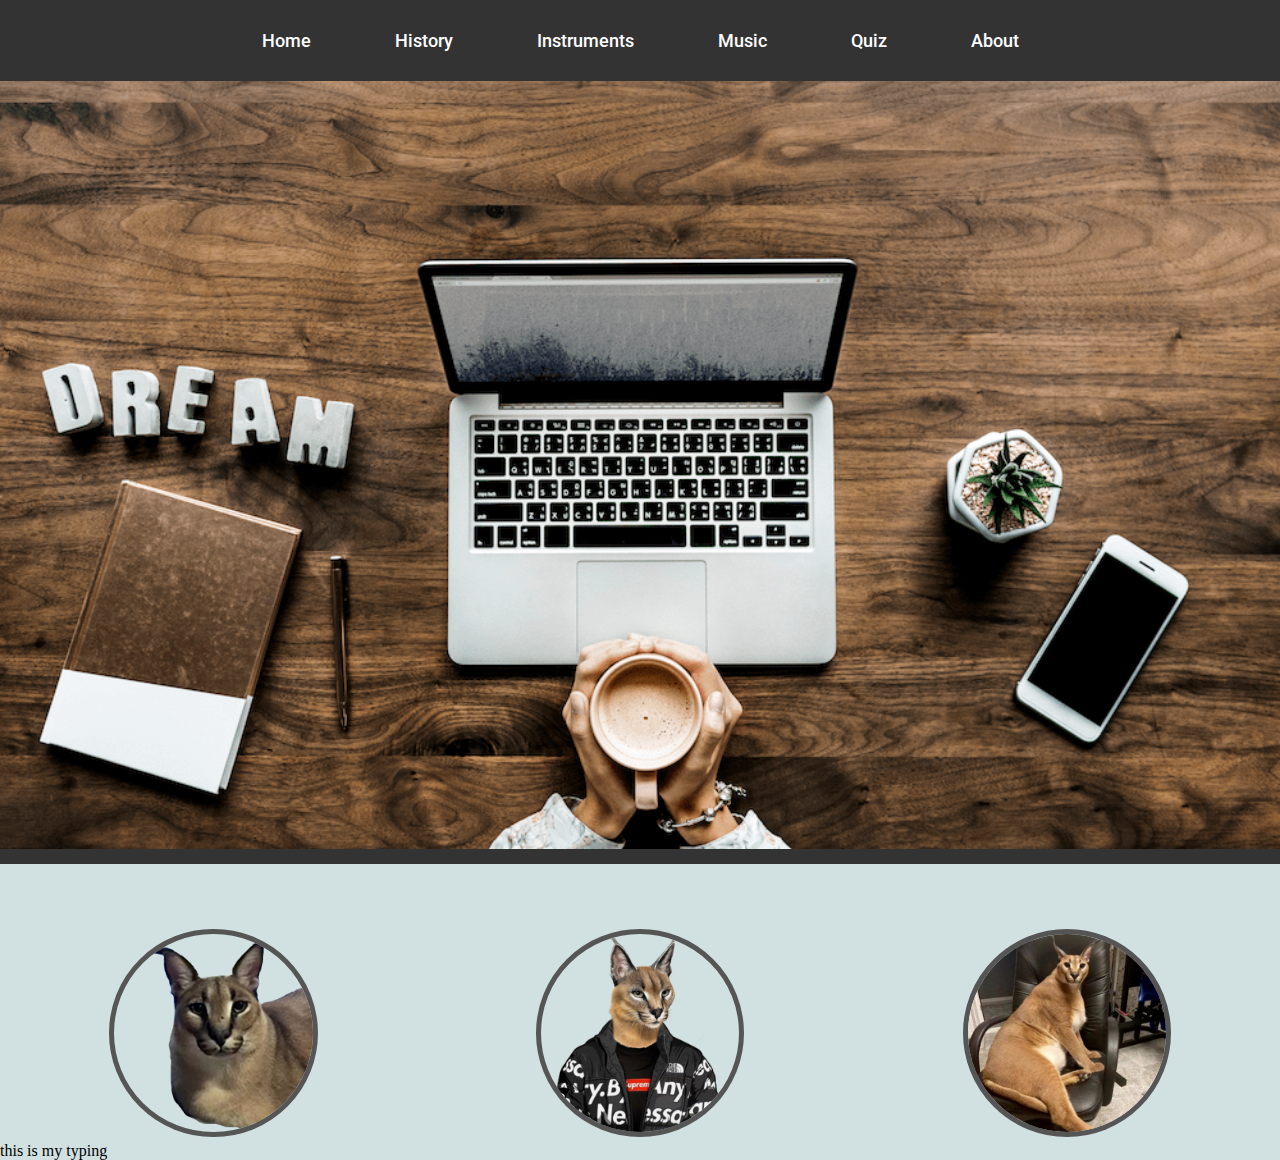
==== index.html @ 9a358d40 "figured out how to center my images >.<" ====
<!DOCTYPE html>

<html lang="en">

<head>
  <meta charset="utf-8">
  <title>Traditional Jazz in New Orleans</title>
  <meta name="description" content="Music in New Orleans Final Project">
  <meta name="author" content="Austin Lee">
  <meta name="viewport" content="width=device-width, initial-scale=1">
  <link rel="stylesheet" href="css/style.css">

</head>

<body>

  <nav>
    <ul class="nav_links">
      <li><a href="index.html">Home</a></li>
      <li><a href="#">History</a></li>
      <li><a href="#">Instruments</a></li>
      <li><a href="#">Music</a></li>
      <li><a href="#">Quiz</a></li>
      <li><a href="#">About</a></li>
    </ul>
  </nav>

<div id="slider">
  <figure>
    <img src="images/desk.png">
    <img src="images/desk2.png">
    <img src="images/desk.png">
    <img src="images/desk3.png">
    <img src="images/desk.png">
  </figure>
</div>

<div class="row" id ="circle-images">
 <div class="column">
   <img src="images/slide1.png" style="width:50%">
 </div>
 <div class="column">
   <img src="images/slide2.png" style="width:50%">
 </div>
 <div class="column">
   <img src="images/slide3.png" style="width:50%">
 </div>
</div>


<p>
  this is my typing
</p>

</body>
</html>
---- css/style.css ----
@import url('https://fonts.googleapis.com/css2?family=Roboto:wght@500&display=swap');

* {
  box-sizing: border-box;
  margin: 0;
  padding: 0;
  background-color: #d1e0e0;
}

/*==========Nav Bar============*/
li, a {
  font-family: "Roboto", sans-serif;
  font-weight: 500;
  font-size: large;
  color: white;
  text-decoration: none;
}

header {
  display: flex;
  justify-content: space-between;
  align-items: center;
  padding: 30px 10px;
}

.nav_links {
  list-style: none;
  text-align: center;
  background-color: #333;

}

.nav_links li {
  display: inline-block;
  padding: 30px 40px;
  background-color: #333;
}

.nav_links li a {
  transition: all 0.3s ease 0s;
  background-color: #333;
}

.nav_links li a:hover {
  color: #6495ED;
}

/*==========Image Slider============*/
#slider{
  overflow: hidden;
}

#slider figure{
  position: relative;
  width: 500%;
  margin: 0;
  left: 0;
  animation: 20s slider infinite;
}

#slider figure img{
  width: 20%;
  float: left;
  border-bottom: 15px solid #333;
}

@keyframes slider {
  0%{
    left: 0;
  }
  20%{
    left: 0;
  }
  25%{
    left: -100%;
  }
  45%{
    left: -100%;
  }
  50%{
    left: -200%;
  }
  70%{
    left: -200%;
  }
  75%{
    left: -300%;
  }
  95%{
    left: -300%;
  }
  100%{
    left: -400%;
  }
}
/* ===========cirlce images================*/
#circle-images img{
  border: 5px solid #555;
  margin-top: 60px;
  border-radius: 50%;

/*center images*/
  display: block;
  margin-left: auto;
  margin-right: auto;
}

.row {
  display: flex;
}

.column {
  flex: 33.33%;
  padding: 5px;
}
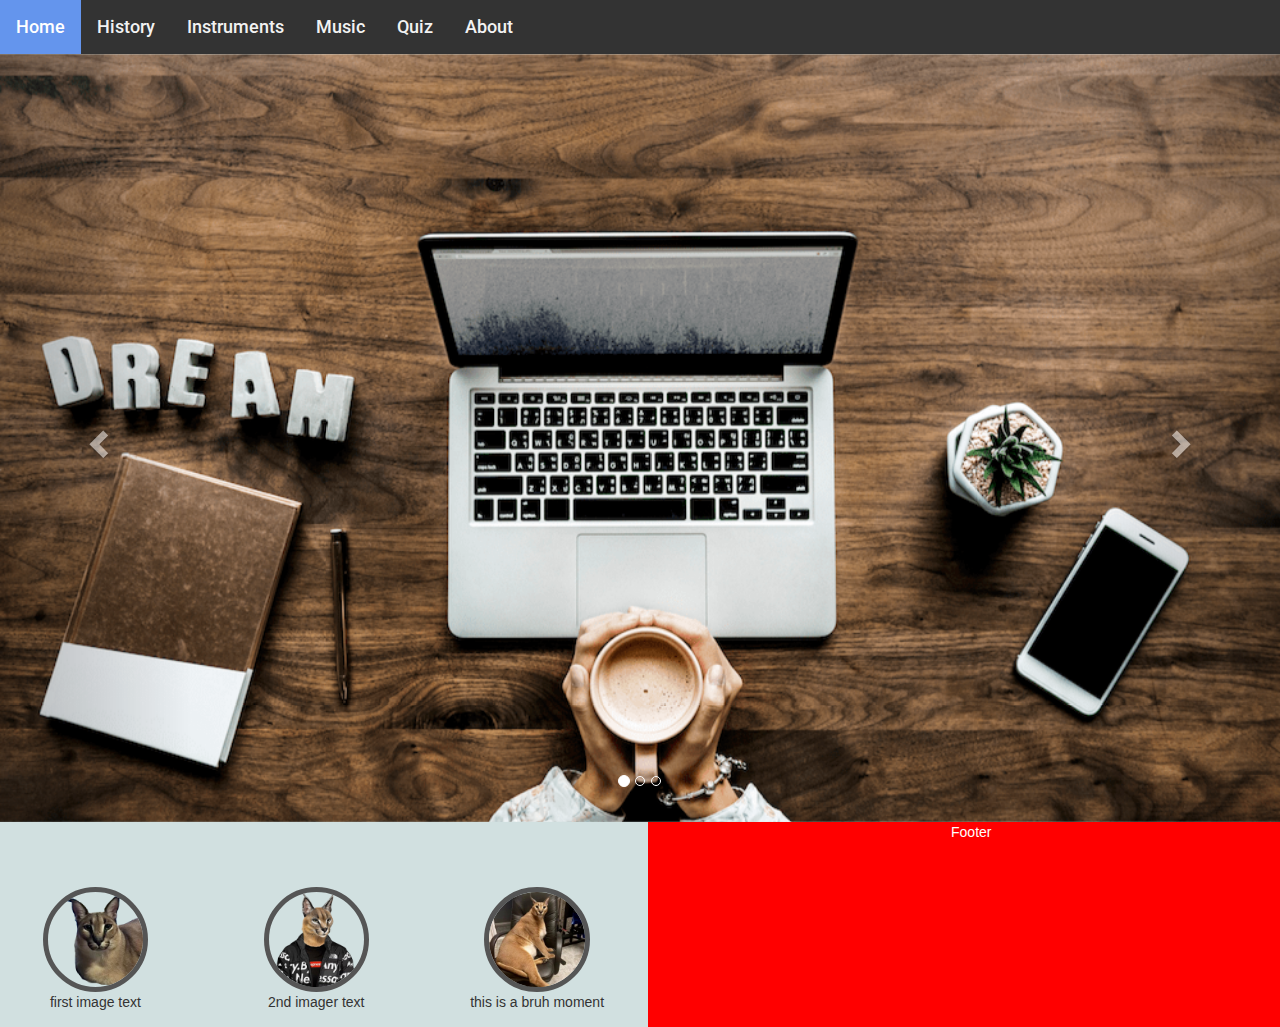
==== commit 7418c5f0: "changed nav bar and image slider so it works better" ====
--- a/index.html
+++ b/index.html
@@ -10,47 +10,86 @@
   <meta name="viewport" content="width=device-width, initial-scale=1">
   <link rel="stylesheet" href="css/style.css">
 
+  <link rel="stylesheet" href="https://maxcdn.bootstrapcdn.com/bootstrap/3.4.1/css/bootstrap.min.css">
+  <script src="https://ajax.googleapis.com/ajax/libs/jquery/3.5.1/jquery.min.js"></script>
+  <script src="https://maxcdn.bootstrapcdn.com/bootstrap/3.4.1/js/bootstrap.min.js"></script>
+
+
 </head>
 
 <body>
 
-  <nav>
-    <ul class="nav_links">
-      <li><a href="index.html">Home</a></li>
-      <li><a href="#">History</a></li>
-      <li><a href="#">Instruments</a></li>
-      <li><a href="#">Music</a></li>
-      <li><a href="#">Quiz</a></li>
-      <li><a href="#">About</a></li>
-    </ul>
-  </nav>
-
-<div id="slider">
-  <figure>
-    <img src="images/desk.png">
-    <img src="images/desk2.png">
-    <img src="images/desk.png">
-    <img src="images/desk3.png">
-    <img src="images/desk.png">
-  </figure>
-</div>
-
-<div class="row" id ="circle-images">
- <div class="column">
-   <img src="images/slide1.png" style="width:50%">
- </div>
- <div class="column">
-   <img src="images/slide2.png" style="width:50%">
- </div>
- <div class="column">
-   <img src="images/slide3.png" style="width:50%">
- </div>
-</div>
+<!-- nav bar -->
+  <nav class="topnav">
+      <a class="active" href="index.html">Home</a>
+      <a href="#">History</a>
+      <a href="#">Instruments</a>
+      <a href="#">Music</a>
+      <a href="#">Quiz</a>
+      <a href="#">About</a>
+ </nav>
 
 
-<p>
-  this is my typing
-</p>
+
+<!-- image carousel from W3 schools -->
+  <div id="myCarousel" class="carousel slide" data-ride="carousel">
+    <!-- Indicators -->
+    <ol class="carousel-indicators">
+      <li data-target="#myCarousel" data-slide-to="0" class="active"></li>
+      <li data-target="#myCarousel" data-slide-to="1"></li>
+      <li data-target="#myCarousel" data-slide-to="2"></li>
+    </ol>
+
+    <!-- Wrapper for slides -->
+    <div class="carousel-inner">
+      <div class="item active">
+        <img src="images/desk.png" alt="Los Angeles" style="width:100%;">
+      </div>
+
+      <div class="item">
+        <img src="images/desk2.png" alt="Chicago" style="width:100%;">
+      </div>
+
+      <div class="item">
+        <img src="images/desk3.png" alt="New york" style="width:100%;">
+      </div>
+    </div>
+
+    <!-- Left and right controls -->
+    <a class="left carousel-control" href="#myCarousel" data-slide="prev">
+      <span class="glyphicon glyphicon-chevron-left"></span>
+      <span class="sr-only">Previous</span>
+    </a>
+    <a class="right carousel-control" href="#myCarousel" data-slide="next">
+      <span class="glyphicon glyphicon-chevron-right"></span>
+      <span class="sr-only">Next</span>
+    </a>
+  </div>
+
+<!-- images at bottom -->
+  <div class="row" id="circle-images">
+    <div class="column">
+      <img src="images/slide1.png" style="width:50%">
+      <p class="text-center">
+        first image text
+      </p>
+    </div>
+    <div class="column">
+      <img src="images/slide2.png" style="width:50%">
+      <p class="text-center">
+        2nd imager text
+      </p>
+    </div>
+    <div class="column">
+      <img src="images/slide3.png" style="width:50%">
+      <p class="text-center">
+        this is a bruh moment
+      </p>
+  </div>
+
+  <div class="footer">
+    <p>Footer</p>
+  </div>
 
 </body>
 </html>
--- a/css/style.css
+++ b/css/style.css
@@ -4,94 +4,45 @@
   box-sizing: border-box;
   margin: 0;
   padding: 0;
-  background-color: #d1e0e0;
+
+}
+body{
+  background-color: #d1e0e0 !important;
 }
 
 /*==========Nav Bar============*/
-li, a {
+/* Add a black background color to the top navigation */
+.topnav {
+  position: relative;
+  background-color: #333;
+  overflow: hidden;
+
+
+}
+
+/* Style the links inside the navigation bar */
+.topnav a {
+  float: left;
+  color: #f2f2f2;
+  text-align: center;
+  padding: 14px 16px;
+  text-decoration: none;
   font-family: "Roboto", sans-serif;
   font-weight: 500;
   font-size: large;
-  color: white;
+}
+
+/* Change the color of links on hover */
+.topnav a:hover {
+  background-color: #ddd;
+  color: black;
   text-decoration: none;
 }
 
-header {
-  display: flex;
-  justify-content: space-between;
-  align-items: center;
-  padding: 30px 10px;
-}
-
-.nav_links {
-  list-style: none;
-  text-align: center;
-  background-color: #333;
-
-}
-
-.nav_links li {
-  display: inline-block;
-  padding: 30px 40px;
-  background-color: #333;
-}
-
-.nav_links li a {
-  transition: all 0.3s ease 0s;
-  background-color: #333;
-}
-
-.nav_links li a:hover {
-  color: #6495ED;
-}
-
-/*==========Image Slider============*/
-#slider{
-  overflow: hidden;
-}
-
-#slider figure{
-  position: relative;
-  width: 500%;
-  margin: 0;
-  left: 0;
-  animation: 20s slider infinite;
-}
-
-#slider figure img{
-  width: 20%;
-  float: left;
-  border-bottom: 15px solid #333;
-}
-
-@keyframes slider {
-  0%{
-    left: 0;
-  }
-  20%{
-    left: 0;
-  }
-  25%{
-    left: -100%;
-  }
-  45%{
-    left: -100%;
-  }
-  50%{
-    left: -200%;
-  }
-  70%{
-    left: -200%;
-  }
-  75%{
-    left: -300%;
-  }
-  95%{
-    left: -300%;
-  }
-  100%{
-    left: -400%;
-  }
+/* Add a color to the active/current link */
+.topnav a.active {
+  background-color: #6495ED;
+  color: white;
 }
 /* ===========cirlce images================*/
 #circle-images img{
@@ -113,3 +64,14 @@
   flex: 33.33%;
   padding: 5px;
 }
+
+/* footer */
+.footer {
+   align-items: bottom;
+   left: 0;
+   bottom: 0;
+   width: 100%;
+   background-color: red;
+   color: white;
+   text-align: center;
+}
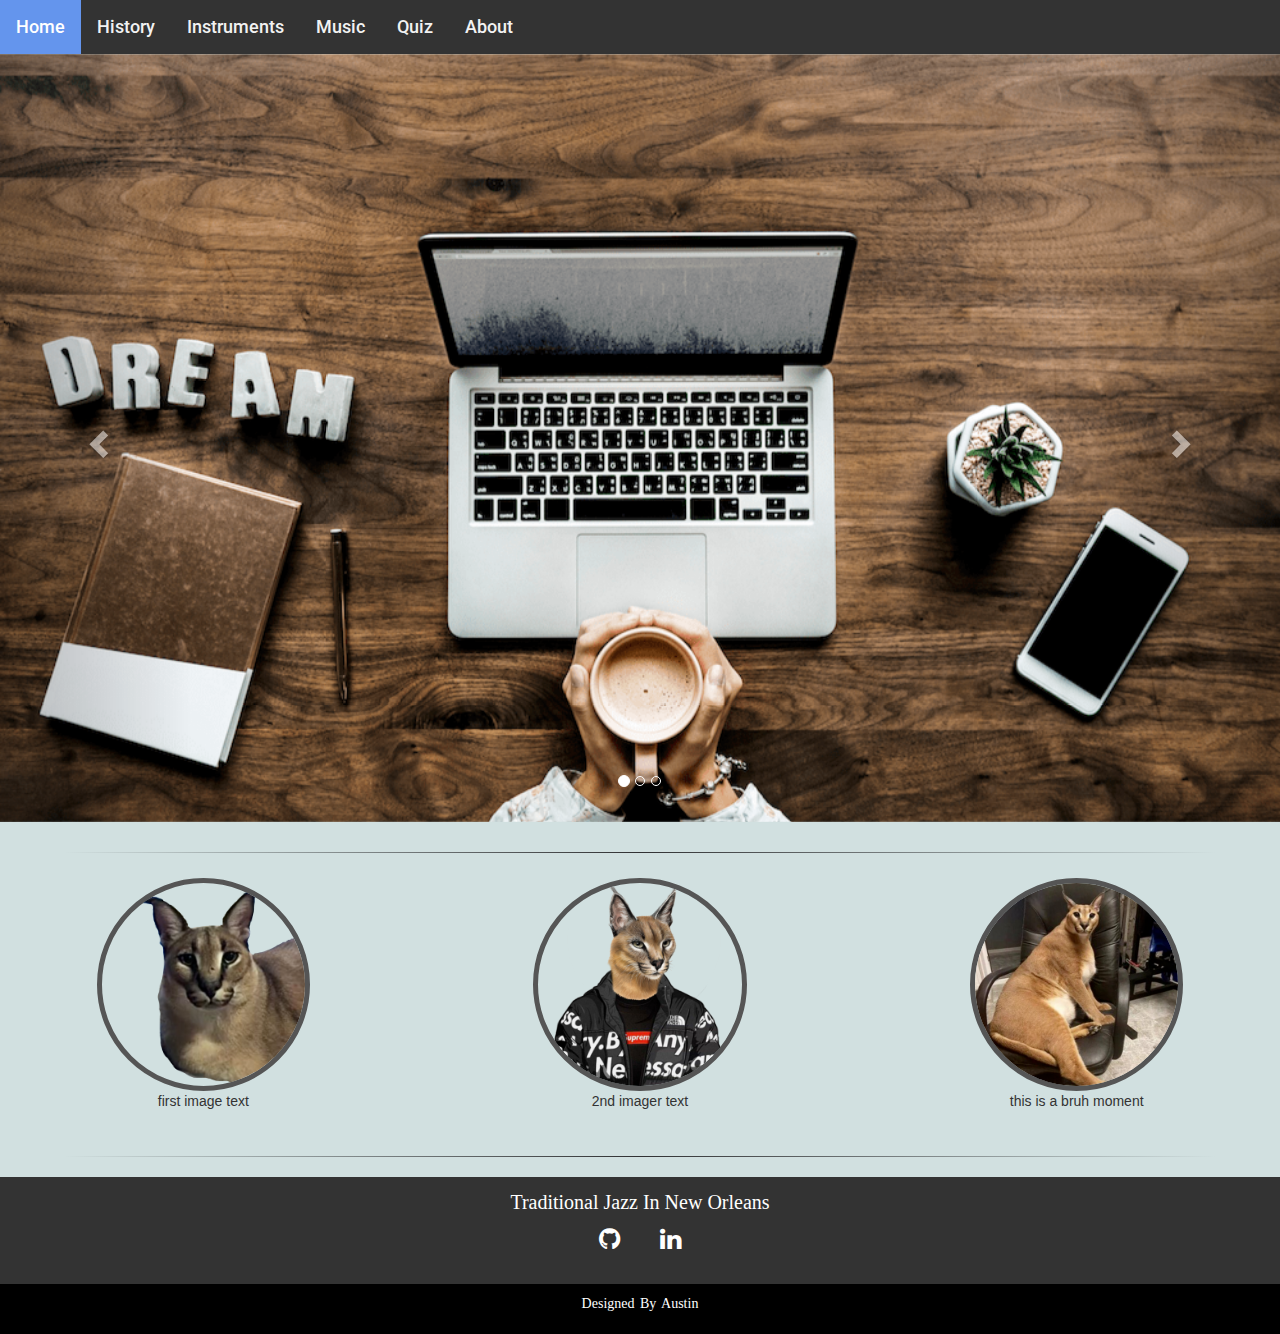
==== commit 3a40ca0f: "fixed footer, added dividers" ====
--- a/index.html
+++ b/index.html
@@ -13,25 +13,23 @@
   <link rel="stylesheet" href="https://maxcdn.bootstrapcdn.com/bootstrap/3.4.1/css/bootstrap.min.css">
   <script src="https://ajax.googleapis.com/ajax/libs/jquery/3.5.1/jquery.min.js"></script>
   <script src="https://maxcdn.bootstrapcdn.com/bootstrap/3.4.1/js/bootstrap.min.js"></script>
-
+  <link rel="stylesheet" href="https://stackpath.bootstrapcdn.com/font-awesome/4.7.0/css/font-awesome.min.css">
 
 </head>
 
 <body>
 
-<!-- nav bar -->
+  <!-- nav bar -->
   <nav class="topnav">
-      <a class="active" href="index.html">Home</a>
-      <a href="#">History</a>
-      <a href="#">Instruments</a>
-      <a href="#">Music</a>
-      <a href="#">Quiz</a>
-      <a href="#">About</a>
- </nav>
+    <a class="active" href="index.html">Home</a>
+    <a href="#">History</a>
+    <a href="#">Instruments</a>
+    <a href="#">Music</a>
+    <a href="#">Quiz</a>
+    <a href="#">About</a>
+  </nav>
 
-
-
-<!-- image carousel from W3 schools -->
+  <!-- image carousel from W3 schools -->
   <div id="myCarousel" class="carousel slide" data-ride="carousel">
     <!-- Indicators -->
     <ol class="carousel-indicators">
@@ -66,30 +64,52 @@
     </a>
   </div>
 
-<!-- images at bottom -->
-  <div class="row" id="circle-images">
-    <div class="column">
-      <img src="images/slide1.png" style="width:50%">
-      <p class="text-center">
-        first image text
-      </p>
-    </div>
-    <div class="column">
-      <img src="images/slide2.png" style="width:50%">
-      <p class="text-center">
-        2nd imager text
-      </p>
-    </div>
-    <div class="column">
-      <img src="images/slide3.png" style="width:50%">
-      <p class="text-center">
-        this is a bruh moment
-      </p>
+<!-- divider thing on page -->
+  <div class="wrapper">
+  	<div class="divider div-transparent"></div>
   </div>
 
-  <div class="footer">
-    <p>Footer</p>
-  </div>
+  <!-- images at bottom -->
+  <div class="images-box">
+    <div class="row" id="circle-images">
+      <div class="column">
+        <img src="images/slide1.png" style="width:50%">
+        <p class="text-center">
+          first image text
+        </p>
+      </div>
+      <div class="column">
+        <img src="images/slide2.png" style="width:50%">
+        <p class="text-center">
+          2nd imager text
+        </p>
+      </div>
+      <div class="column">
+        <img src="images/slide3.png" style="width:50%">
+        <p class="text-center">
+          this is a bruh moment
+        </p>
+      </div>
+    </div>
 
+    <!-- divider thing on page -->
+      <div class="wrapper">
+      	<div class="divider div-transparent"></div>
+      </div>
+
+    <!-- Footer -->
+    <footer>
+      <div class="footer-content">
+        <h3>Traditional Jazz in New Orleans</h3>
+        <ul class="socials">
+          <li><a href="#"><i class="fa fa-github"></i></a></li>
+          <li><a href="#"><i class="fa fa-linkedin"></i></a></li>
+        </ul>
+      </div>
+      <div class="footer-bottom">
+        <p>designed by Austin</p>
+      </div>
+    </footer>
 </body>
+
 </html>
--- a/css/style.css
+++ b/css/style.css
@@ -4,10 +4,11 @@
   box-sizing: border-box;
   margin: 0;
   padding: 0;
+}
 
-}
-body{
+body {
   background-color: #d1e0e0 !important;
+  position: relative;
 }
 
 /*==========Nav Bar============*/
@@ -16,8 +17,6 @@
   position: relative;
   background-color: #333;
   overflow: hidden;
-
-
 }
 
 /* Style the links inside the navigation bar */
@@ -44,13 +43,20 @@
   background-color: #6495ED;
   color: white;
 }
+
 /* ===========cirlce images================*/
-#circle-images img{
+.images-box {
+  position: absolute;
+  overflow: hidden;
+  width: 100%;
+}
+
+#circle-images img {
   border: 5px solid #555;
-  margin-top: 60px;
+  margin-top: 15x;
+  margin-bottom: auto;
   border-radius: 50%;
-
-/*center images*/
+  /*center images*/
   display: block;
   margin-left: auto;
   margin-right: auto;
@@ -65,13 +71,104 @@
   padding: 5px;
 }
 
+.text-center {
+  padding: auto;
+}
+
 /* footer */
-.footer {
-   align-items: bottom;
-   left: 0;
-   bottom: 0;
-   width: 100%;
-   background-color: red;
-   color: white;
-   text-align: center;
+footer {
+  position: relative;
+  bottom: 0;
+  background: #333;
+  height: auto;
+  width: 100%;
+  font-family: "Open Sans";
+  padding-top: 10px;
+  color: #fff;
 }
+
+.footer-content {
+  display: flex;
+  align-items: center;
+  justify-content: center;
+  flex-direction: column;
+  text-align: center;
+}
+
+.footer-content h3 {
+  font-size: 20px;
+  font-weight: 400;
+  text-transform: capitalize;
+  line-height: 30px;
+  margin: auto;
+}
+
+.socials {
+  list-style: none;
+  display: flex;
+  align-items: center;
+  justify-content: center;
+  margin: 10px 0 30px 0;
+}
+
+.socials li {
+  margin: 0 20px;
+}
+
+.socials a {
+  text-decoration: none;
+  color: #fff;
+}
+
+.socials a i {
+  font-size: 25px;
+  transition: color .4s ease;
+}
+
+.socials a:hover i {
+  color: #6495ED;
+}
+
+.footer-bottom {
+  background: #000;
+  width: 100vw;
+  padding: 10px 0;
+  text-align: center;
+}
+
+.footer-bottom p {
+  font-size: 14px;
+  word-spacing: 2px;
+  text-transform: capitalize;
+}
+
+.footer-bottom span {
+  text-transform: uppercase;
+  opacity: .4;
+  font-weight: 200;
+}
+
+/* deviders */
+.wrapper{
+  position: relative;
+	padding-bottom: 20px;
+}
+
+.divider
+{
+	position: relative;
+	margin-top: 30px;
+	height: 1px;
+}
+
+.div-transparent:before
+{
+	content: "";
+	position: absolute;
+	top: 0;
+	left: 5%;
+	right: 5%;
+	width: 90%;
+	height: 1px;
+	background-image: linear-gradient(to right, transparent, rgb(48,49,51), transparent);
+}
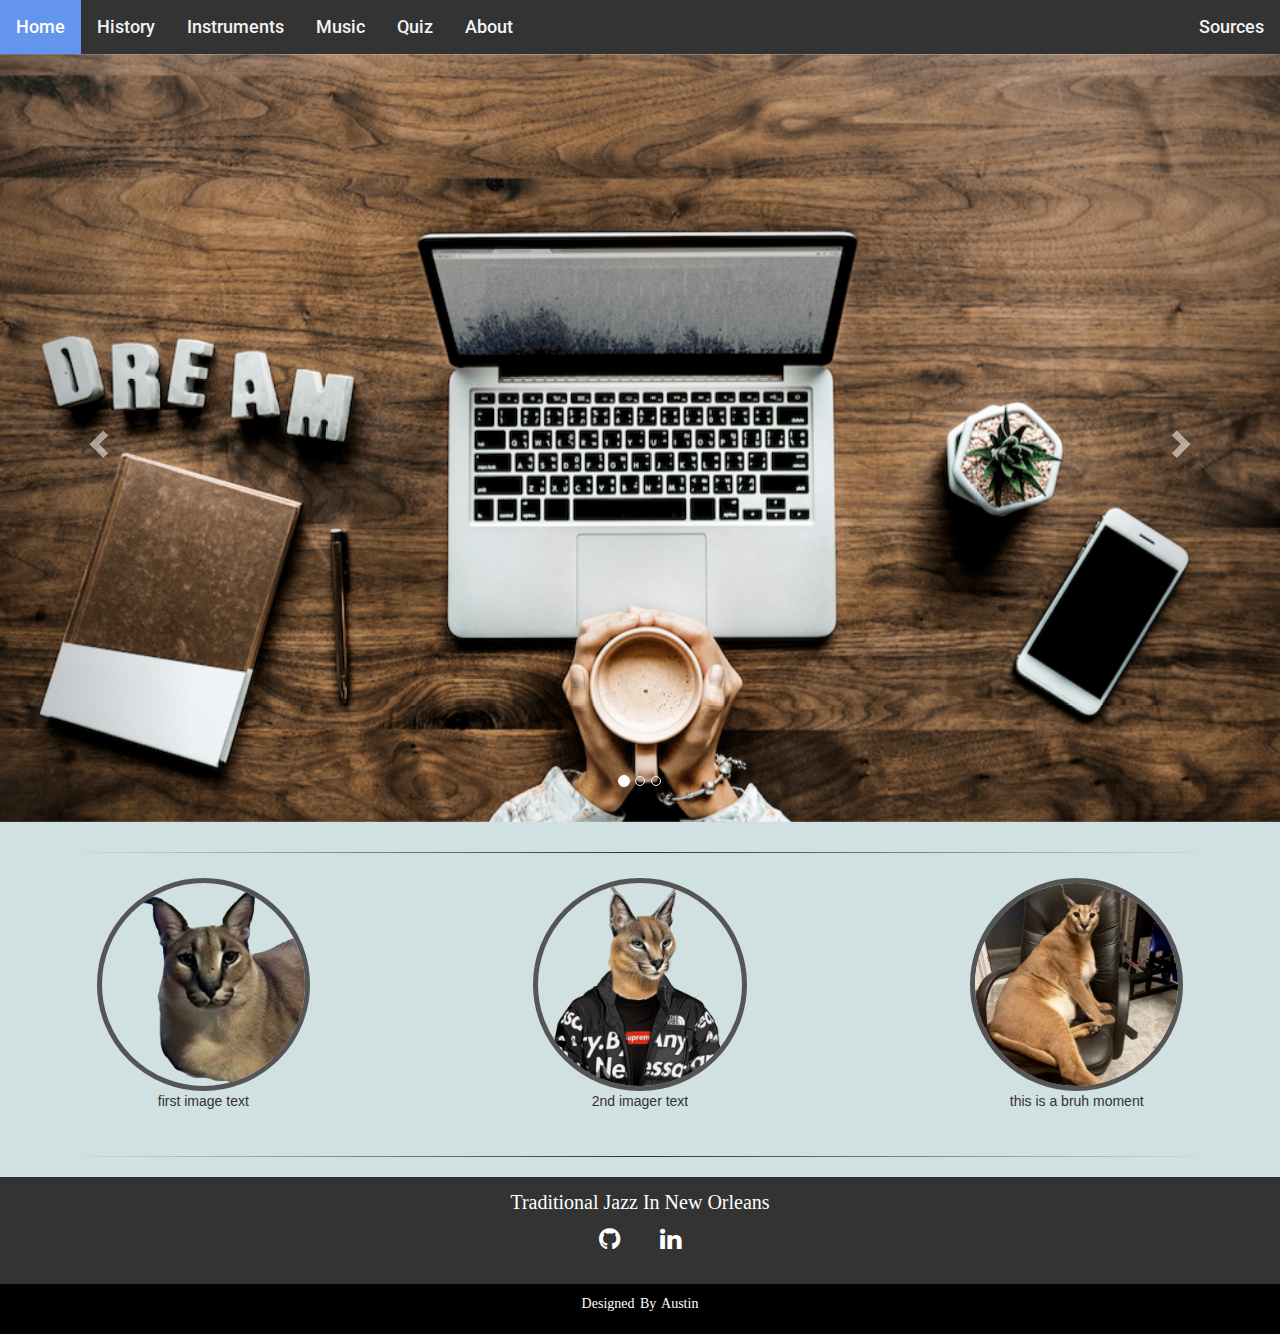
==== commit f7956b11: "created template for quiz and added the rest of the pages" ====
--- a/index.html
+++ b/index.html
@@ -21,12 +21,17 @@
 
   <!-- nav bar -->
   <nav class="topnav">
-    <a class="active" href="index.html">Home</a>
-    <a href="#">History</a>
-    <a href="#">Instruments</a>
-    <a href="#">Music</a>
-    <a href="#">Quiz</a>
-    <a href="#">About</a>
+    <div class="topnav-left">
+      <a class="active" href="index.html">Home</a>
+      <a href="history.html">History</a>
+      <a href="instruments.html">Instruments</a>
+      <a href="music.html">Music</a>
+      <a href="quiz.html">Quiz</a>
+      <a href="about.html">About</a>
+    </div>
+    <div class="topnav-right">
+      <a href="sources.html">Sources</a>
+    </div>
   </nav>
 
   <!-- image carousel from W3 schools -->
@@ -64,9 +69,9 @@
     </a>
   </div>
 
-<!-- divider thing on page -->
+  <!-- divider thing on page -->
   <div class="wrapper">
-  	<div class="divider div-transparent"></div>
+    <div class="divider div-transparent"></div>
   </div>
 
   <!-- images at bottom -->
@@ -93,23 +98,26 @@
     </div>
 
     <!-- divider thing on page -->
-      <div class="wrapper">
-      	<div class="divider div-transparent"></div>
-      </div>
+    <div class="wrapper">
+      <div class="divider div-transparent"></div>
+    </div>
 
     <!-- Footer -->
-    <footer>
-      <div class="footer-content">
-        <h3>Traditional Jazz in New Orleans</h3>
-        <ul class="socials">
-          <li><a href="#"><i class="fa fa-github"></i></a></li>
-          <li><a href="#"><i class="fa fa-linkedin"></i></a></li>
-        </ul>
-      </div>
-      <div class="footer-bottom">
-        <p>designed by Austin</p>
-      </div>
-    </footer>
+    <div class="footer-container">
+      <footer>
+        <div class="footer-content">
+          <h3>Traditional Jazz in New Orleans</h3>
+          <ul class="socials">
+            <li><a href="https://github.com/alee4"><i class="fa fa-github"></i></a></li>
+            <li><a href="www.linkedin.com/in/austinelee"><i class="fa fa-linkedin"></i></a></li>
+          </ul>
+        </div>
+        <div class="footer-bottom">
+          <p>designed by Austin</p>
+        </div>
+      </footer>
+    </div>
+
 </body>
 
 </html>
--- a/css/style.css
+++ b/css/style.css
@@ -9,6 +9,7 @@
 body {
   background-color: #d1e0e0 !important;
   position: relative;
+  height: 100%;
 }
 
 /*==========Nav Bar============*/
@@ -20,8 +21,19 @@
 }
 
 /* Style the links inside the navigation bar */
-.topnav a {
+.topnav-left a {
   float: left;
+  color: #f2f2f2;
+  text-align: center;
+  padding: 14px 16px;
+  text-decoration: none;
+  font-family: "Roboto", sans-serif;
+  font-weight: 500;
+  font-size: large;
+}
+
+.topnav-right a {
+  float: right;
   color: #f2f2f2;
   text-align: center;
   padding: 14px 16px;
@@ -76,9 +88,13 @@
 }
 
 /* footer */
+.footer-container {
+  position: relative;
+}
+
 footer {
   position: relative;
-  bottom: 0;
+  bottom: 0px;
   background: #333;
   height: auto;
   width: 100%;
@@ -149,26 +165,135 @@
 }
 
 /* deviders */
-.wrapper{
-  position: relative;
-	padding-bottom: 20px;
-}
-
-.divider
-{
-	position: relative;
-	margin-top: 30px;
-	height: 1px;
-}
-
-.div-transparent:before
-{
-	content: "";
-	position: absolute;
-	top: 0;
-	left: 5%;
-	right: 5%;
-	width: 90%;
-	height: 1px;
-	background-image: linear-gradient(to right, transparent, rgb(48,49,51), transparent);
-}
+.wrapper {
+  position: relative;
+  padding-bottom: 20px;
+}
+
+.divider {
+  position: relative;
+  margin-top: 30px;
+  height: 1px;
+}
+
+.div-transparent:before {
+  content: "";
+  position: absolute;
+  top: 0;
+  left: 5%;
+  right: 5%;
+  width: 90%;
+  height: 1px;
+  background-image: linear-gradient(to right, transparent, rgb(48, 49, 51), transparent);
+}
+
+/* css for images on history page and instruments page */
+.left-container {
+  /* margin: auto; */
+  /* width: 50%; */
+  /* background-color: green; */
+  display: block;
+  text-align: center;
+}
+
+.left-container-image {
+  /* display: inline-block; */
+  vertical-align: top;
+  width: 50%;
+  max-width: 500px;
+  max-height: 500px;
+  margin-left: 50px;
+  margin-top: 25px;
+  margin-bottom: 25px;
+  margin-right: 20px;
+  left: 50%;
+}
+
+.left-container-text {
+  display: inline-block;
+  /* background-color: white; */
+  width: 30%;
+}
+
+.right-container {
+  /* margin: auto; */
+  /* width: 50%; */
+  /* background-color: pink; */
+  display: block;
+  text-align: center;
+}
+
+.right-container-image {
+  /* display: inline-block; */
+  vertical-align: top;
+  width: 50%;
+  max-width: 500px;
+  max-height: 500px;
+  margin-right: 50px;
+  margin-top: 25px;
+  margin-bottom: 25px;
+  margin-left: 20px;
+  right: 50%;
+}
+
+.right-container-text {
+  display: inline-block;
+  /* background-color: white; */
+  width: 30%;
+}
+
+/* css for music page */
+.youtube-container {
+  text-align: center;
+  /* background-color: pink; */
+  padding-top: 30px;
+  padding-bottom: 30px;
+}
+
+.youtube-text-container {
+  width: 50%;
+  margin-left: auto;
+  margin-right: auto;
+  margin-top: 20px;
+}
+
+/* css for quiz page */
+.quiz-container{
+  text-align: center;
+  font-size: large;
+}
+.question{
+	font-weight: 600;
+}
+.answers {
+  margin-bottom: 20px;
+  text-align: left;
+  margin-left: 40%;
+}
+.answers label{
+  display: block;
+}
+
+#submit{
+	font-family: sans-serif;
+	font-size: 20px;
+	background-color: #279;
+	color: #fff;
+	border: 0px;
+	border-radius: 3px;
+	padding: 20px;
+	cursor: pointer;
+	margin-bottom: 20px;
+}
+#submit:hover{
+	background-color: #38a;
+}
+
+/* about page css */
+.about-text{
+  width: 50%;
+  margin-left: auto;
+  margin-right: auto;
+  margin-top: 100px;
+  margin-bottom: 500px
+}
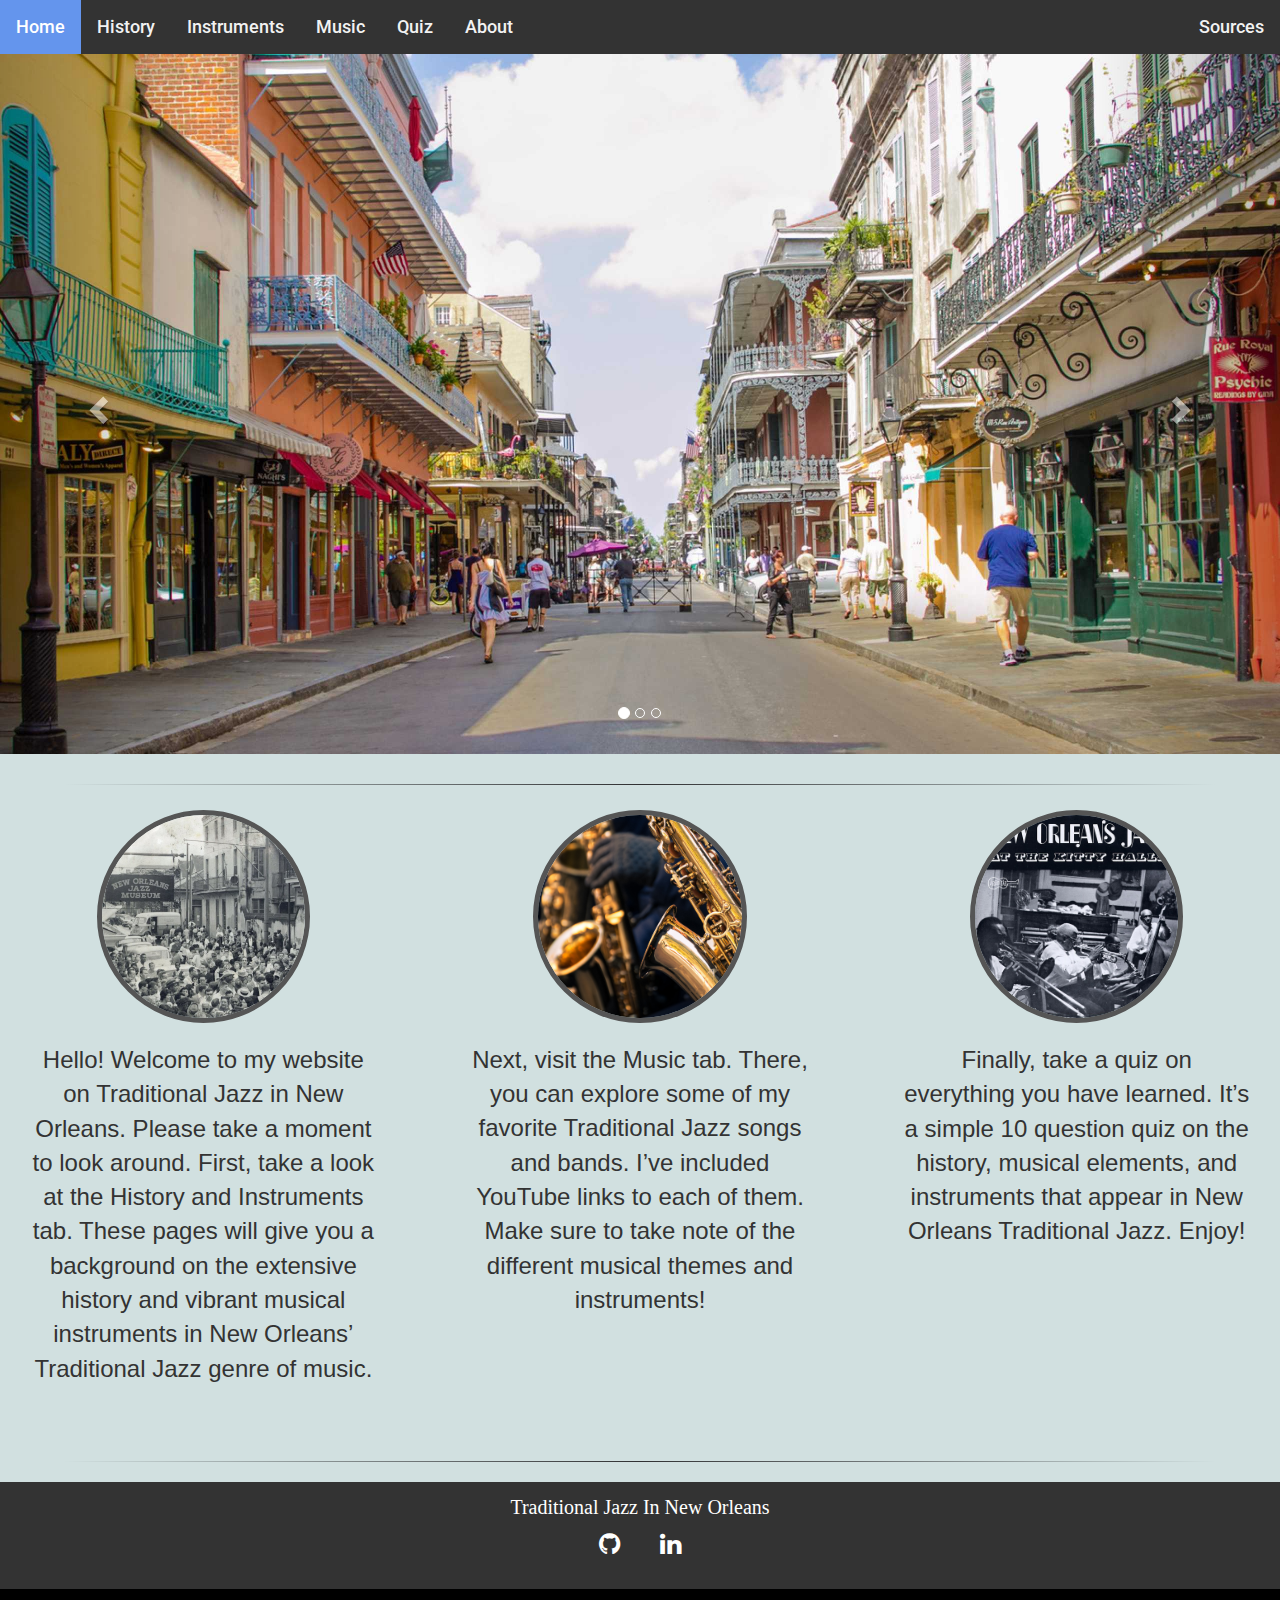
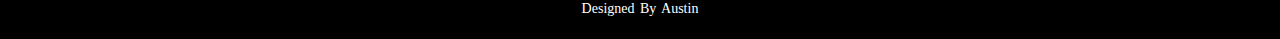
==== commit 2c97103b: "finshed instruments, history, and about pages. still gotta do music and quiz...." ====
--- a/index.html
+++ b/index.html
@@ -46,15 +46,15 @@
     <!-- Wrapper for slides -->
     <div class="carousel-inner">
       <div class="item active">
-        <img src="images/desk.png" alt="Los Angeles" style="width:100%;">
+        <img src="images/slider_1.jpeg" alt="New Orleans" style="width:100%;">
       </div>
 
       <div class="item">
-        <img src="images/desk2.png" alt="Chicago" style="width:100%;">
+        <img src="images/slider_2.jpg" alt="Leon “Kid” Chocolate" style="width:100%;">
       </div>
 
       <div class="item">
-        <img src="images/desk3.png" alt="New york" style="width:100%;">
+        <img src="images/slider_3.jpg" alt="Louis Armstrong and Band" style="width:100%;">
       </div>
     </div>
 
@@ -78,21 +78,22 @@
   <div class="images-box">
     <div class="row" id="circle-images">
       <div class="column">
-        <img src="images/slide1.png" style="width:50%">
+        <img src="images/circle_1.jpg" style="width:50%">
         <p class="text-center">
-          first image text
+          Hello! Welcome to my website on Traditional Jazz in New Orleans. Please take a moment to look around. First, take a look at the History and Instruments tab. These pages will give you a background on the extensive history and vibrant musical
+          instruments in New Orleans’ Traditional Jazz genre of music.
         </p>
       </div>
       <div class="column">
-        <img src="images/slide2.png" style="width:50%">
+        <img src="images/circle_2.jpg" style="width:50%">
         <p class="text-center">
-          2nd imager text
+          Next, visit the Music tab. There, you can explore some of my favorite Traditional Jazz songs and bands. I’ve included YouTube links to each of them. Make sure to take note of the different musical themes and instruments!
         </p>
       </div>
       <div class="column">
-        <img src="images/slide3.png" style="width:50%">
+        <img src="images/circle_3.jpg" style="width:50%">
         <p class="text-center">
-          this is a bruh moment
+          Finally, take a quiz on everything you have learned. It’s a simple 10 question quiz on the history, musical elements, and instruments that appear in New Orleans Traditional Jazz. Enjoy!
         </p>
       </div>
     </div>
@@ -109,7 +110,7 @@
           <h3>Traditional Jazz in New Orleans</h3>
           <ul class="socials">
             <li><a href="https://github.com/alee4"><i class="fa fa-github"></i></a></li>
-            <li><a href="www.linkedin.com/in/austinelee"><i class="fa fa-linkedin"></i></a></li>
+            <li><a href="https://www.linkedin.com/in/austinelee/"><i class="fa fa-linkedin"></i></a></li>
           </ul>
         </div>
         <div class="footer-bottom">
--- a/css/style.css
+++ b/css/style.css
@@ -85,6 +85,11 @@
 
 .text-center {
   padding: auto;
+  margin-left: 40px;
+  margin-right: 40px;
+  margin-bottom: 40px;
+  margin-top: 20px;
+  font-size: x-large;
 }
 
 /* footer */
@@ -211,7 +216,7 @@
 
 .left-container-text {
   display: inline-block;
-  /* background-color: white; */
+  font-size: medium;
   width: 30%;
 }
 
@@ -238,7 +243,7 @@
 
 .right-container-text {
   display: inline-block;
-  /* background-color: white; */
+  font-size: medium;
   width: 30%;
 }
 
@@ -297,3 +302,11 @@
   margin-top: 100px;
   margin-bottom: 500px
 }
+
+/* instruments image gallery */
+.instruments-gallery{
+  text-align: center;
+  width: 10px;
+  height: 10px;
+width: 50%;
+}
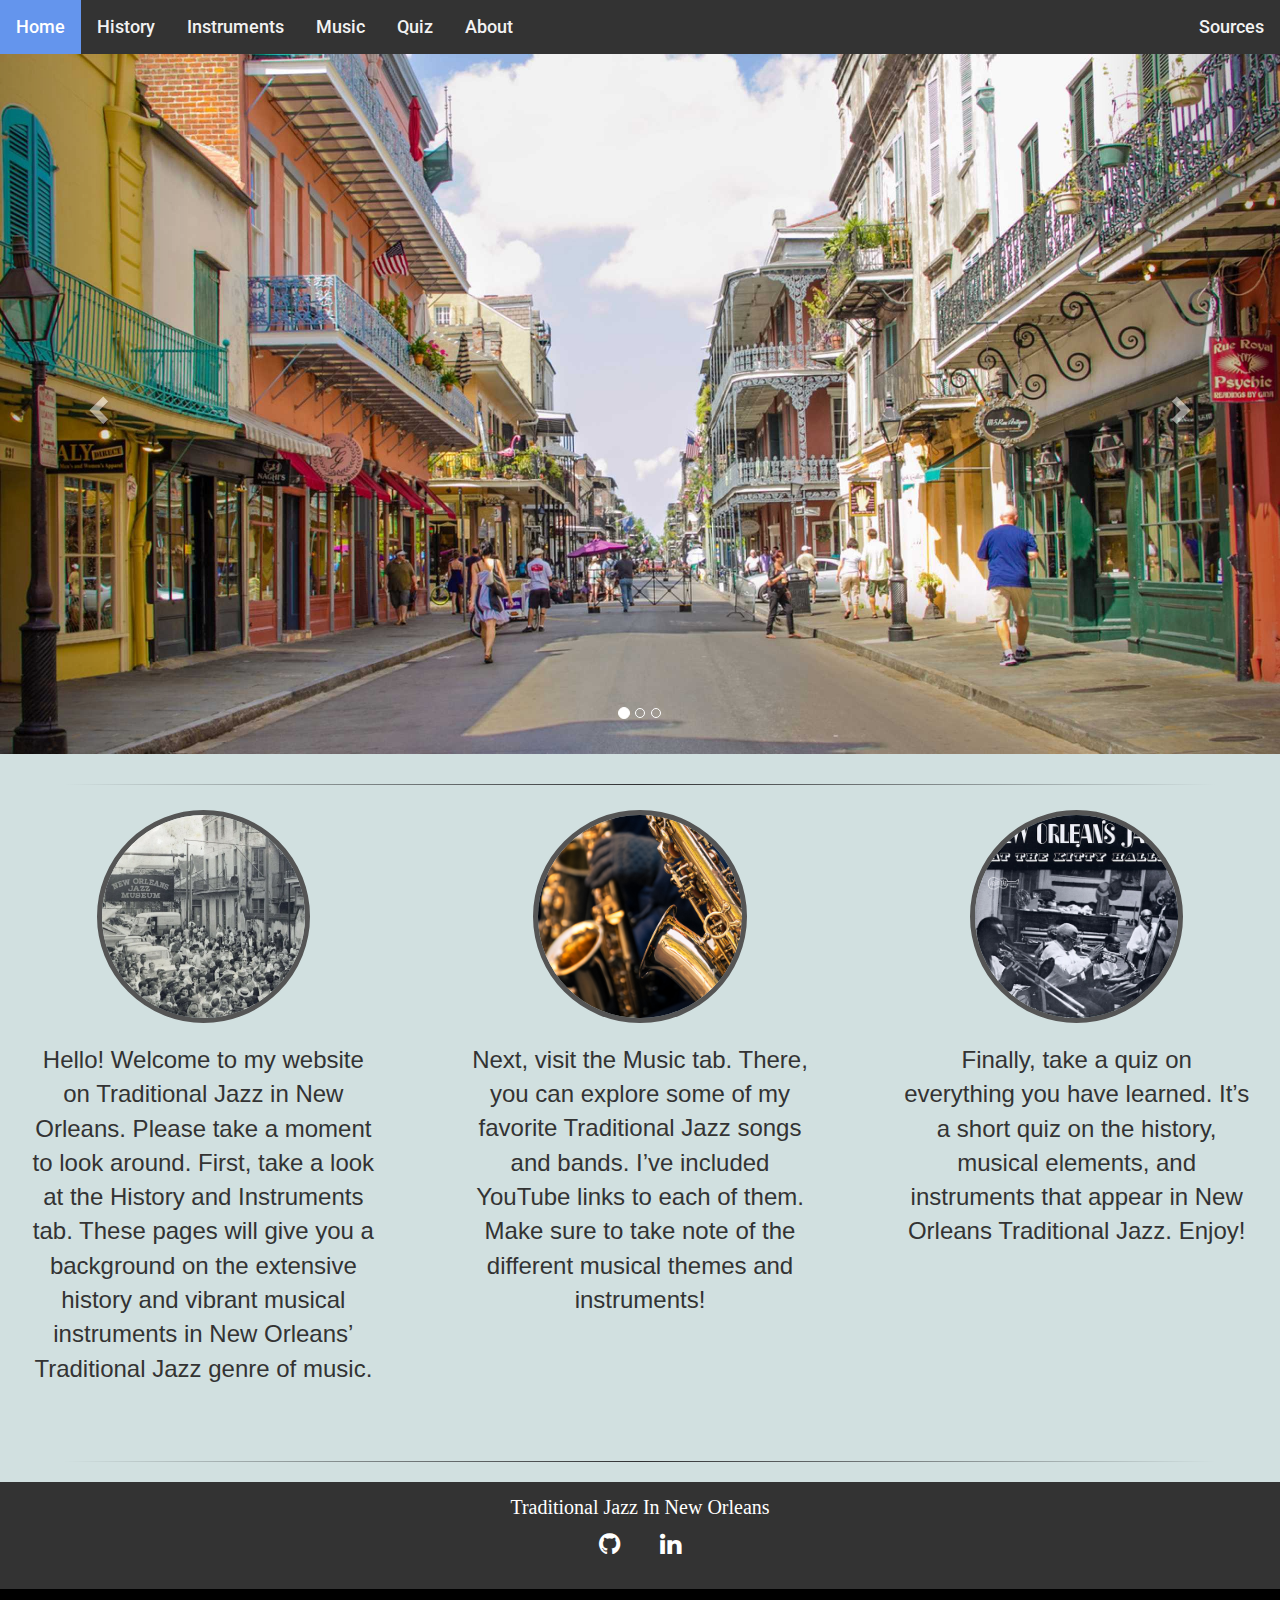
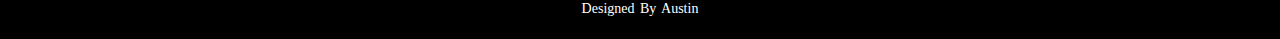
==== commit acf7e2c1: "looks like im finished :D" ====
--- a/index.html
+++ b/index.html
@@ -93,7 +93,7 @@
       <div class="column">
         <img src="images/circle_3.jpg" style="width:50%">
         <p class="text-center">
-          Finally, take a quiz on everything you have learned. It’s a simple 10 question quiz on the history, musical elements, and instruments that appear in New Orleans Traditional Jazz. Enjoy!
+          Finally, take a quiz on everything you have learned. It’s a short quiz on the history, musical elements, and instruments that appear in New Orleans Traditional Jazz. Enjoy!
         </p>
       </div>
     </div>
--- a/css/style.css
+++ b/css/style.css
@@ -260,10 +260,12 @@
   margin-left: auto;
   margin-right: auto;
   margin-top: 20px;
+  font-size: medium;
 }
 
 /* css for quiz page */
 .quiz-container{
+  margin-top: 5%;
   text-align: center;
   font-size: large;
 }
@@ -273,7 +275,7 @@
 .answers {
   margin-bottom: 20px;
   text-align: left;
-  margin-left: 40%;
+  margin-left: 25%;
 }
 .answers label{
   display: block;
@@ -304,9 +306,72 @@
 }
 
 /* instruments image gallery */
-.instruments-gallery{
-  text-align: center;
-  width: 10px;
-  height: 10px;
-width: 50%;
-}
+.instruments-images{
+  margin-left: 40px;
+  margin-right: 40px;
+}
+.instrument-gallery-title{
+  text-align: center;
+}
+div.gallery {
+  border: 1px solid #ccc;
+}
+
+div.gallery:hover {
+  border: 1px solid #777;
+}
+
+div.gallery img {
+  width: 100%;
+  height: auto;
+}
+
+div.desc {
+  padding: 15px;
+  text-align: center;
+}
+
+* {
+  box-sizing: border-box;
+}
+
+.responsive {
+  padding: 0 6px;
+  float: left;
+  width: 24.99999%;
+}
+
+@media only screen and (max-width: 700px) {
+  .responsive {
+    width: 49.99999%;
+    margin: 6px 0;
+  }
+}
+
+@media only screen and (max-width: 500px) {
+  .responsive {
+    width: 100%;
+  }
+}
+
+.clearfix:after {
+  content: "";
+  display: table;
+  clear: both;
+}
+
+.sources-box{
+  margin: 5%;
+  margin-bottom: 300px;
+}
+
+.fixed-footer {
+  position: fixed;
+  bottom: 0px;
+  background: #333;
+  height: auto;
+  width: 100%;
+  font-family: "Open Sans";
+  padding-top: 10px;
+  color: #fff;
+}
